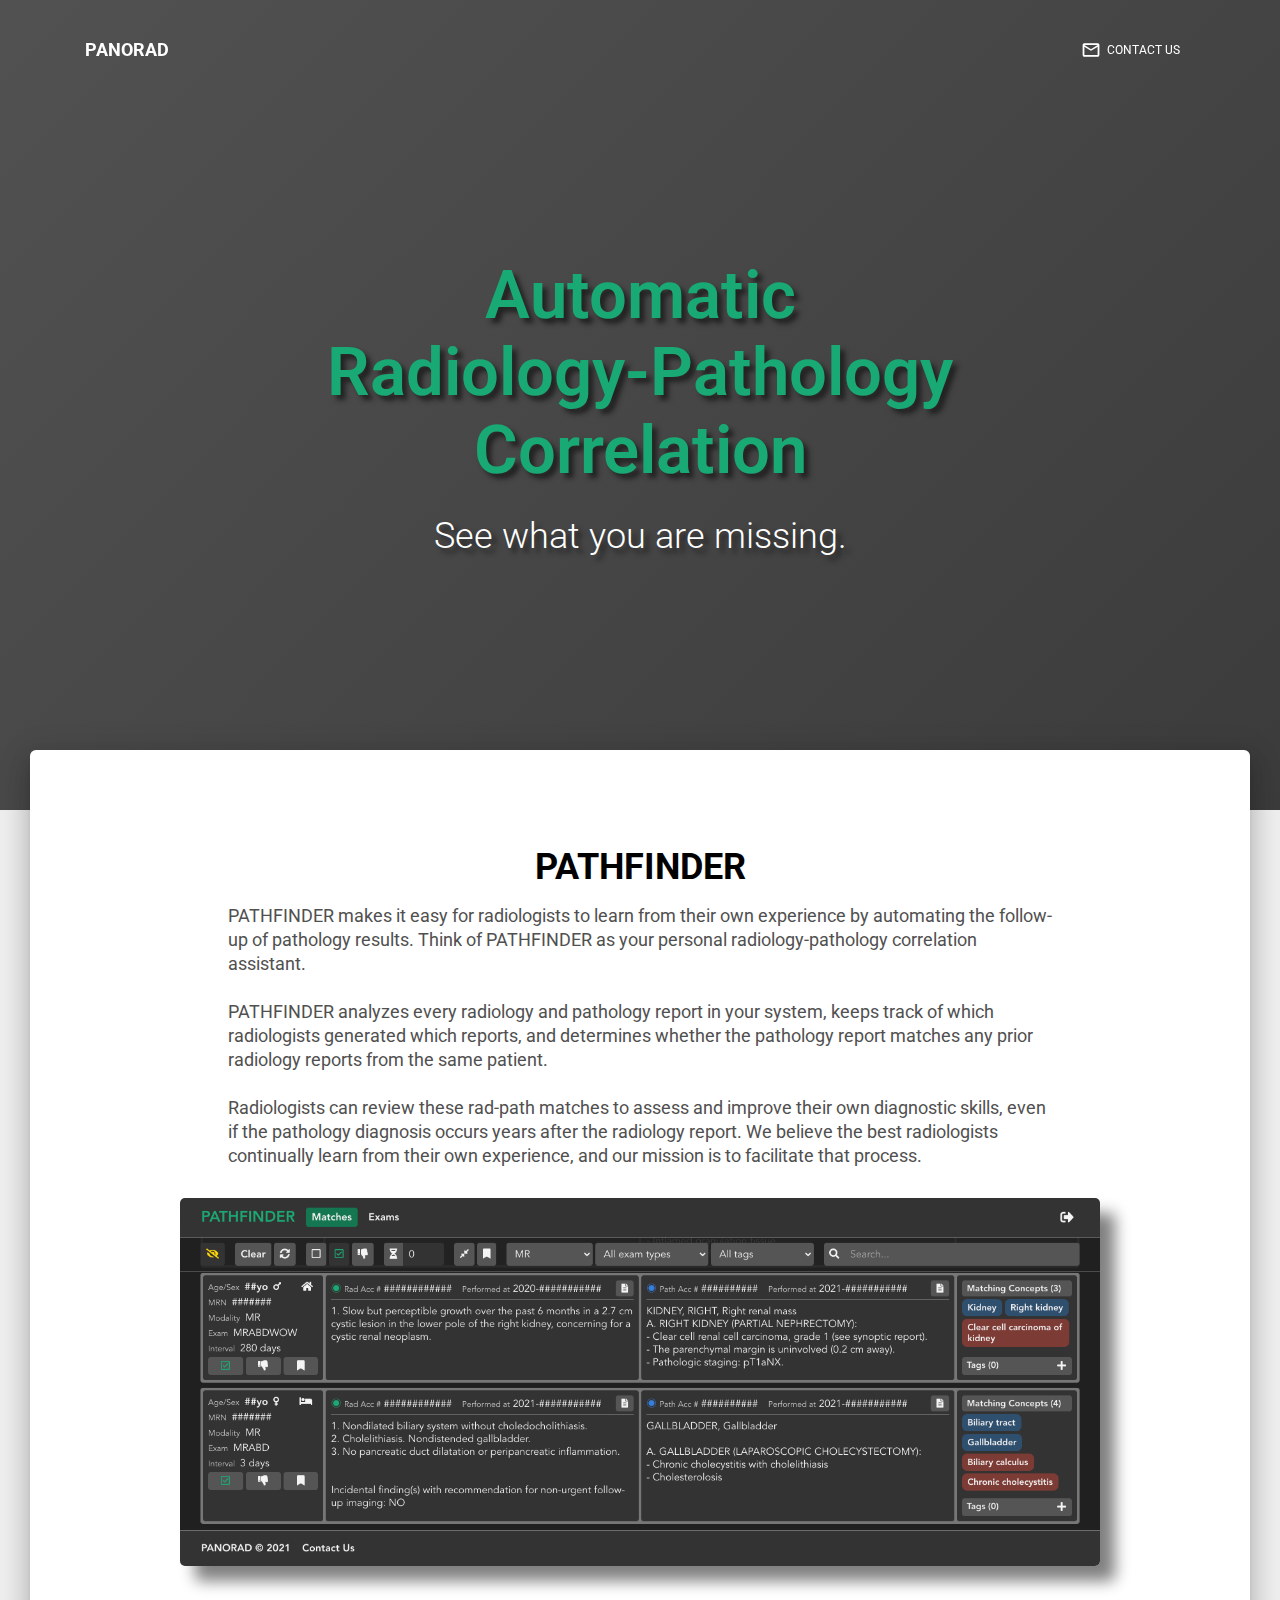
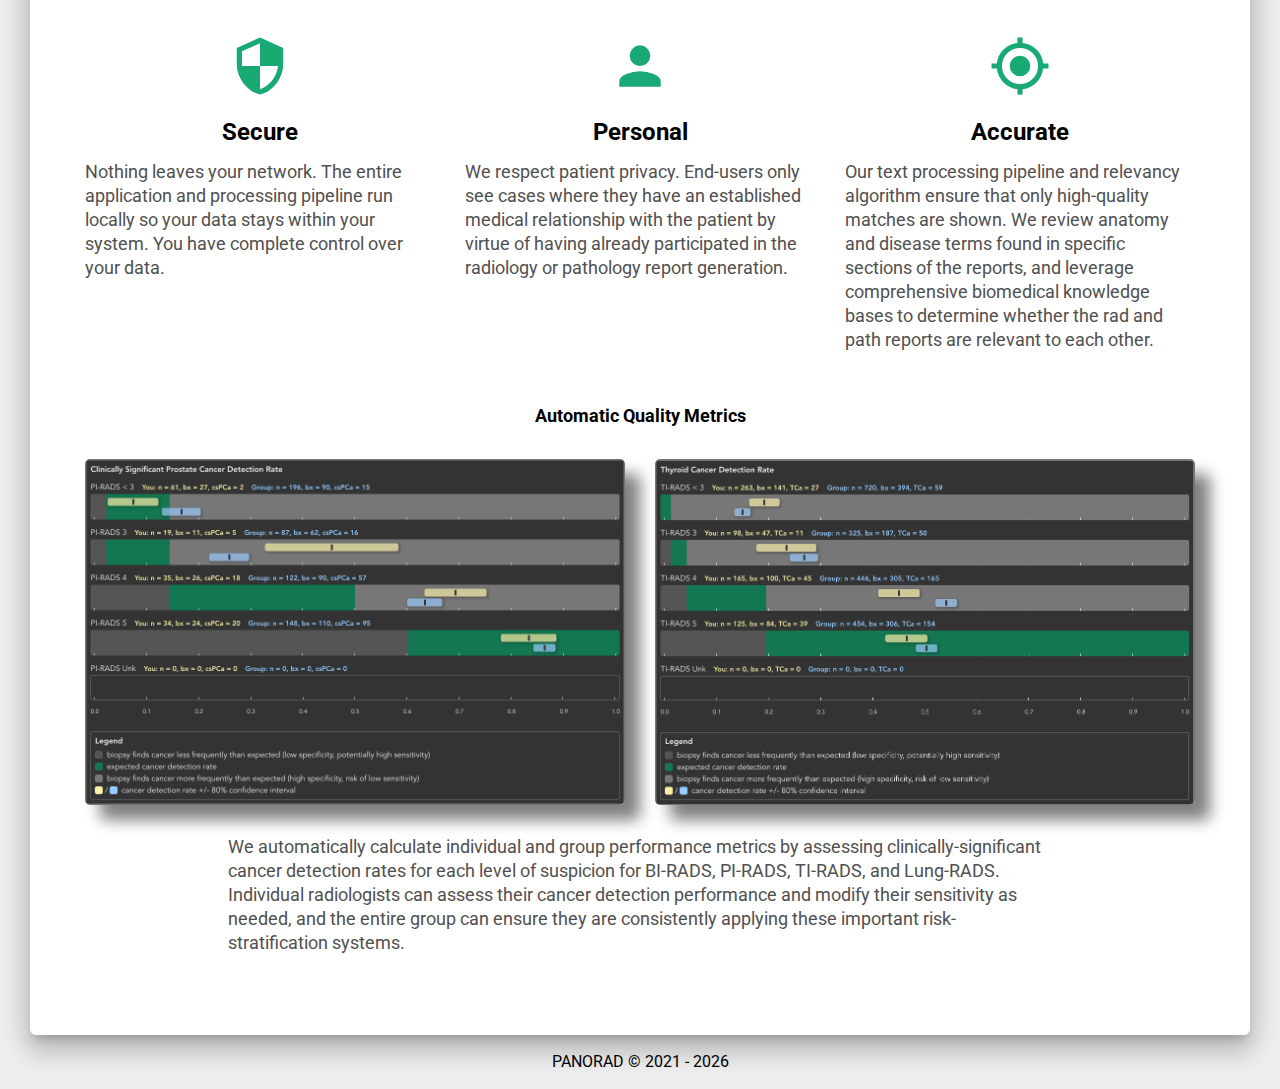
==== index.html @ 18851e4c "Add current year to copyright" ====
<!DOCTYPE html>
<html lang="en">

<head>
  <meta charset="utf-8" />
  <link rel="apple-touch-icon" sizes="76x76" href="./images/apple-touch-icon.png">
  <link rel="icon" type="image/png" href="./images/favicon-32x32.png">
  <meta http-equiv="X-UA-Compatible" content="IE=edge,chrome=1" />
  <title>
    PANORAD
  </title>
  <meta content='width=device-width, initial-scale=1.0, shrink-to-fit=no' name='viewport' />
  <!--     Fonts and icons     -->
  <link rel="stylesheet" type="text/css" href="https://fonts.googleapis.com/css?family=Pragati+Narrow|Roboto:300,400,500,700|Roboto+Slab:400,700|Material+Icons" />
  <link rel="stylesheet" href="https://maxcdn.bootstrapcdn.com/font-awesome/latest/css/font-awesome.min.css">
  <!-- CSS Files -->
  <link href="./assets/css/material-kit.css?v=2.0.7" rel="stylesheet" />
  <!-- CSS Just for demo purpose, don't include it in your project -->
  <link href="./assets/demo/demo.css" rel="stylesheet" />
</head>
<!-- Start of HubSpot Embed Code -->
<script type="text/javascript" id="hs-script-loader" async defer src="//js.hs-scripts.com/21257214.js"></script>
<!-- End of HubSpot Embed Code -->
<body class="index-page sidebar-collapse" style="font-weight: normal;">
  <div class="modal fade img-modal-lg" id="previewImage" tabindex="-1" role="dialog" aria-hidden="true">
    <div class="modal-dialog modal-fullscreen">
      <div class="modal-content">
        <img
          id="modalImg"
          src=""
          data-dismiss="modal"
          style="
            border-radius: 5px;
            height: 90vh;
            width: 90vw;
            position: absolute;
            top: 50%;
            left: 50%;
            transform: translate(-50%, 0%);
            object-fit: scale-down;">
        </img>
      </div>
    </div>
  </div>
  <nav class="navbar navbar-transparent navbar-color-on-scroll navbar-inverse bg-dark fixed-top navbar-expand-lg" color-on-scroll="100" id="sectionsNav">
    <div class="container">
      <div class="navbar-translate">
        <a class="navbar-brand" href="index.html">
          <b>PANORAD</b></a>
        <button class="navbar-toggler" type="button" data-toggle="collapse" aria-expanded="false" aria-label="Toggle navigation">
          <span class="sr-only">Toggle navigation</span>
          <span class="navbar-toggler-icon"></span>
          <span class="navbar-toggler-icon"></span>
          <span class="navbar-toggler-icon"></span>
        </button>
      </div>
      <div class="collapse navbar-collapse">
        <ul class="navbar-nav ml-auto">
          <!-- <li class="nav-item">
            <a href="#" class="nav-link">
              <i class="material-icons">group_work</i> About Us
            </a>
          </li> -->
          <!-- <li class="nav-item">
            <a class="nav-link" href="#">
              <i class="material-icons">person_pin_circle</i> Our Mission
            </a>
          </li> -->
          <!-- <li class="dropdown nav-item">
            <a href="#" class="dropdown-toggle nav-link" data-toggle="dropdown">
              <i class="material-icons">apps</i> Products
            </a>
            <div class="dropdown-menu dropdown-with-icons">
              <a href="./pathfinder.html" class="dropdown-item">
                <i class="material-icons">near_me</i> <span style="font-family: 'Pragati Narrow', sans-serif; font-size: 1.2em; letter-spacing: 1px;"> PATHFINDER</span>
              </a>
            </div>
          </li> -->
          <!--<li class="nav-item">
            <a class="nav-link" rel="tooltip" title="" data-placement="bottom" href="https://twitter.com/panoradio" target="_blank" data-original-title="Follow us on Twitter" rel="nofollow">
              <i class="fa fa-twitter"></i>
            </a>
          </li>-->
          <li class="nav-item">
            <a class="nav-link" href="mailto: info@panorad.io"><i class="material-icons">mail_outline</i> Contact Us</a>
          </li>
        </ul>
      </div>
    </div>
  </nav>
  <!-- clear-filter class removed in div below -->
  <div
    class="page-header header-filter dark-gray-filter"
    data-parallax="true"
    style="background-position: center top; background-image: url('images/heroimg.png');"
    >
    <div class="container">
      <div class="row">
        <div class="col-md-8 ml-auto mr-auto">
          <div class="brand">
            <h1 style="color: #19A974; text-shadow: 5px 5px 5px #222222;">Automatic<br> Radiology-Pathology<br> Correlation</h1>
            <h2 style="text-shadow: 5px 5px 5px #222222; margin-top: 10px;">See what you are missing.</h3>
          </div>
        </div>
      </div>
    </div>
  </div>
  <div class="main main-raised">
    <div class="container">
      <div class="section text-center">
        <div class="row">
          <div class="col-md-9 ml-auto  mr-auto">
            <h2 class=""><b>PATHFINDER</b></h2>
            <p class="description" style="text-align: left; color: rgb(80, 80, 80); font-size: 1.1em;">
              PATHFINDER makes it easy for radiologists to learn from their own experience
              by automating the follow-up of pathology results. Think of PATHFINDER
              as your personal radiology-pathology correlation assistant.
              <br><br>
              PATHFINDER analyzes every radiology and pathology report in your system, keeps
              track of which radiologists generated which reports, and determines whether
              the pathology report matches any prior radiology reports from the same patient.
              <br><br>
              Radiologists can review these rad-path matches to assess and improve their
              own diagnostic skills, even if the pathology diagnosis occurs years after
              the radiology report. We believe the best radiologists continually learn
              from their own experience, and our mission is to facilitate that process.
            </p>
          </div>
        </div>
        <div class="row" style="margin-top: 20px;">
          <div class="col-md-10 ml-auto mr-auto">
            <img
              src="./images/screenshot.png"
              data-toggle="modal" data-target=".img-modal-lg" data-src="./images/screenshot.png"
              style="border-radius: 5px; width: 100%; object-fit: scale-down; box-shadow: 15px 15px 15px gray;">
            </img>
          </div>
        </div>
        <div class="features">
          <div class="row">
            <div class="col-md-4">
              <div class="info">
                <div class="icon icon-info">
                  <i class="material-icons" style="color: #19A974;">security</i>
                </div>
                <h4 class="" style="font-size: 1.5em;"><b>Secure</b></h4>
                <p style="text-align: left; color: rgb(80, 80, 80); font-size: 1.1em;">
                  Nothing leaves your network. The entire application and processing
                  pipeline run locally so your data stays within your system.
                  You have complete control over your data.
                </p>
              </div>
            </div>
            <div class="col-md-4">
              <div class="info">
                <div class="icon icon-info">
                  <i class="material-icons" style="color: #19A974;">person</i>
                </div>
                <h4 class="" style="font-size: 1.5em;"><b>Personal</b></h4>
                <p style="text-align: left; color: rgb(80, 80, 80); font-size: 1.1em;">
                  We respect patient privacy. End-users only see cases where they
                  have an established medical relationship with the patient by
                  virtue of having already participated in the radiology or
                  pathology report generation.
                </p>
              </div>
            </div>
            <div class="col-md-4">
              <div class="info">
                <div class="icon icon-info">
                  <i class="material-icons" style="color: #19A974;">gps_fixed</i>
                </div>
                <h4 class="" style="font-size: 1.5em;"><b>Accurate</b></h4>
                <p style="text-align: left; color: rgb(80, 80, 80); font-size: 1.1em;">
                  Our text processing pipeline and relevancy algorithm ensure that only
                  high-quality matches are shown. We review anatomy and disease terms found in
                  specific sections of the reports, and leverage comprehensive
                  biomedical knowledge bases to determine whether the rad and path reports
                  are relevant to each other.
                </p>
              </div>
            </div>
          </div>
        </div>
        <h4 class=""><b>Automatic Quality Metrics</b></h4>
        <div class="row">
          <div class="col-md-6 ml-auto mr-auto" style="margin-top: 20px;">
            <img
              src="./images/pirads.png"
              data-toggle="modal" data-target=".img-modal-lg" data-src="./images/pirads.png"
              style="border-radius: 5px; width: 100%; object-fit: scale-down; box-shadow: 15px 15px 15px gray;">
            </img>
          </div>
          <div class="col-md-6 ml-auto mr-auto" style="margin-top: 20px;">
            <img
              src="./images/tirads.png"
              data-toggle="modal" data-target=".img-modal-lg" data-src="./images/tirads.png"
              style="border-radius: 5px; width: 100%; object-fit: scale-down; box-shadow: 15px 15px 15px gray;">
            </img>
          </div>
        </div>
        <div class="row" style="margin-top: 30px;">
          <div class="col-md-9 ml-auto mr-auto">
              <p style="text-align: left; color: rgb(80, 80, 80); font-size: 1.1em;">
                We automatically calculate individual and group performance
                metrics by assessing clinically-significant cancer detection
                rates for each level of suspicion for BI-RADS, PI-RADS, TI-RADS,
                and Lung-RADS. Individual radiologists can assess their cancer
                detection performance and modify their sensitivity as needed,
                and the entire group can ensure they are consistently applying
                these important risk-stratification systems.
              </p>
          </div>
        </div>
      </div>
    </div>
  </div>
  <!--  End Modal -->
  <footer class="footer" data-background-color="black">
    <div class="container">
      PANORAD © 2021 - <span id="currentYear"></span>
    </div>
  </footer>

<!-- Calendly badge widget begin -->
<link href="https://assets.calendly.com/assets/external/widget.css" rel="stylesheet">
<script src="https://assets.calendly.com/assets/external/widget.js" type="text/javascript" async></script>
<script type="text/javascript">window.onload = function() { Calendly.initBadgeWidget({ url: 'https://calendly.com/thomas-loehfelm/pathfinder_info', text: 'Schedule a demo', color: '#19a974', textColor: '#ffffff', branding: true }); }</script>
<!-- Calendly badge widget end -->
<script>
  var currentYear = new Date().getFullYear();
  document.getElementById("currentYear").textContent = currentYear;
</script>
</body>

</html>
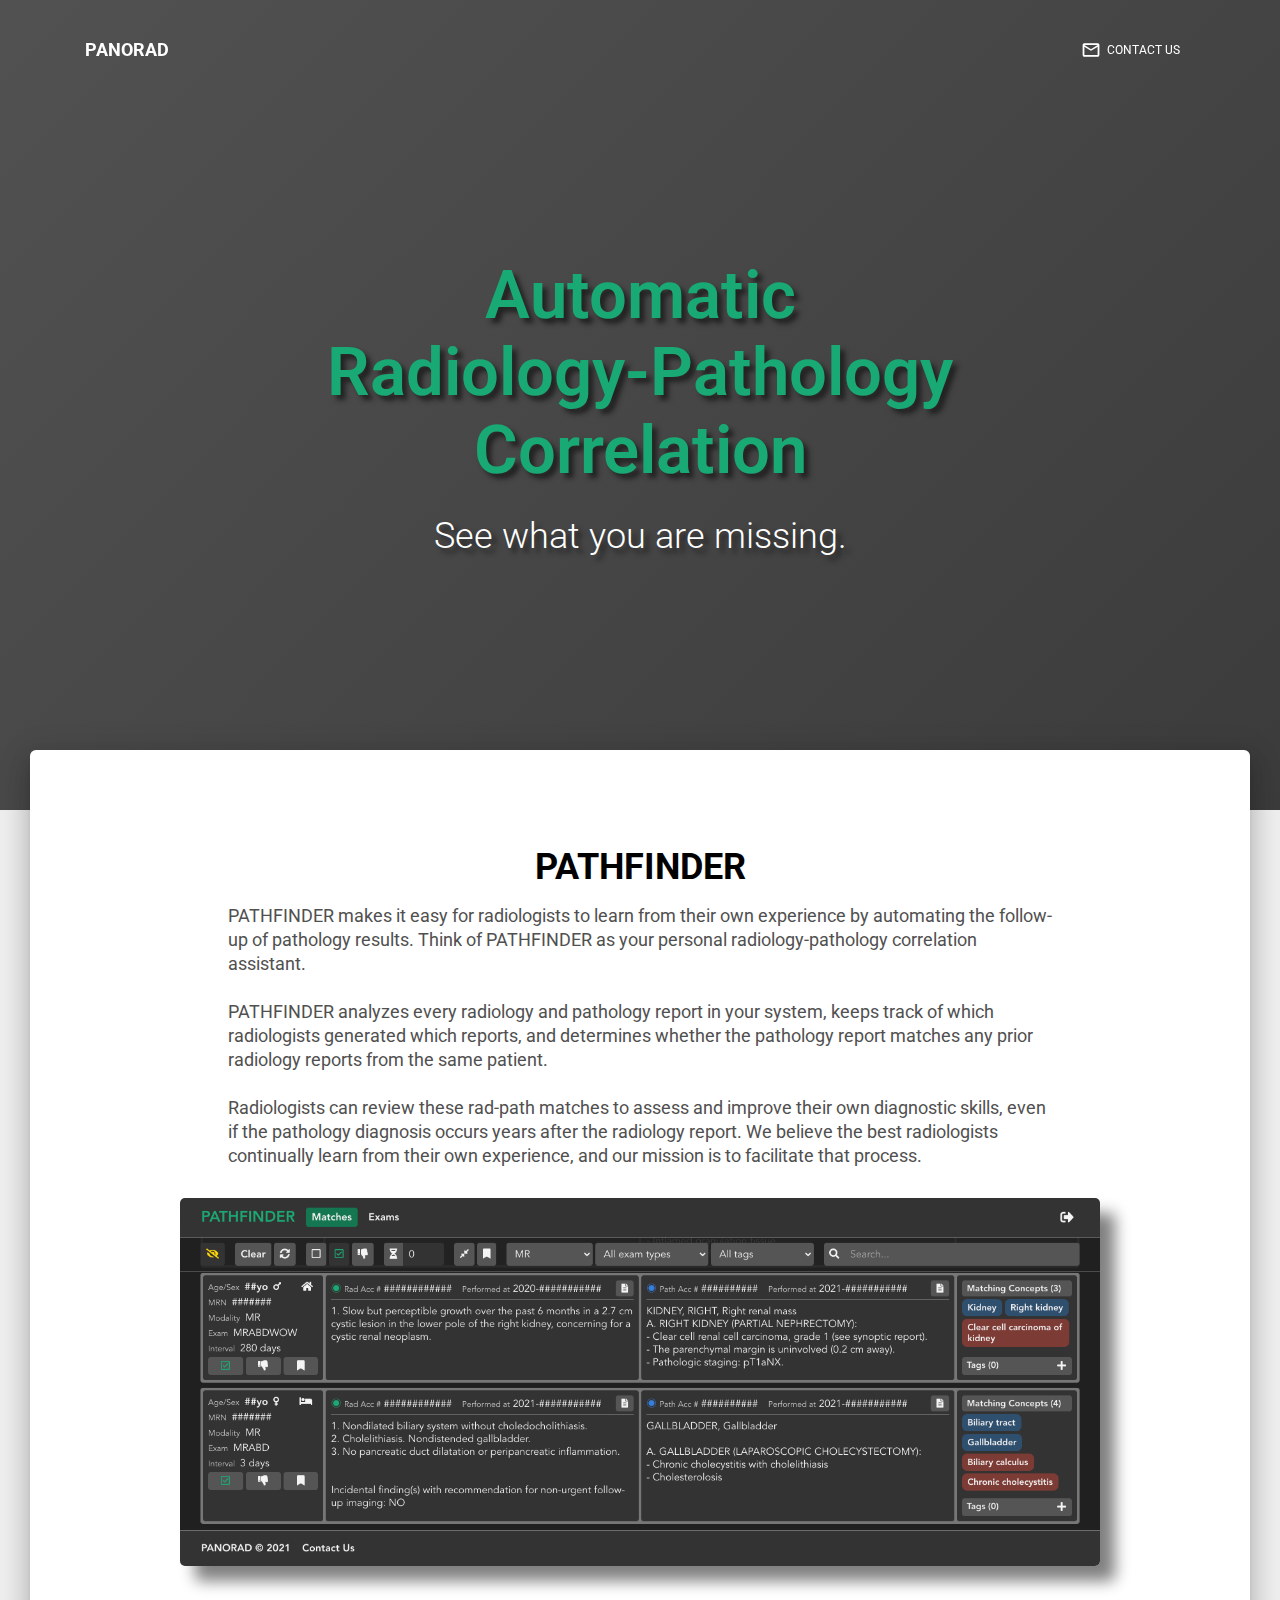
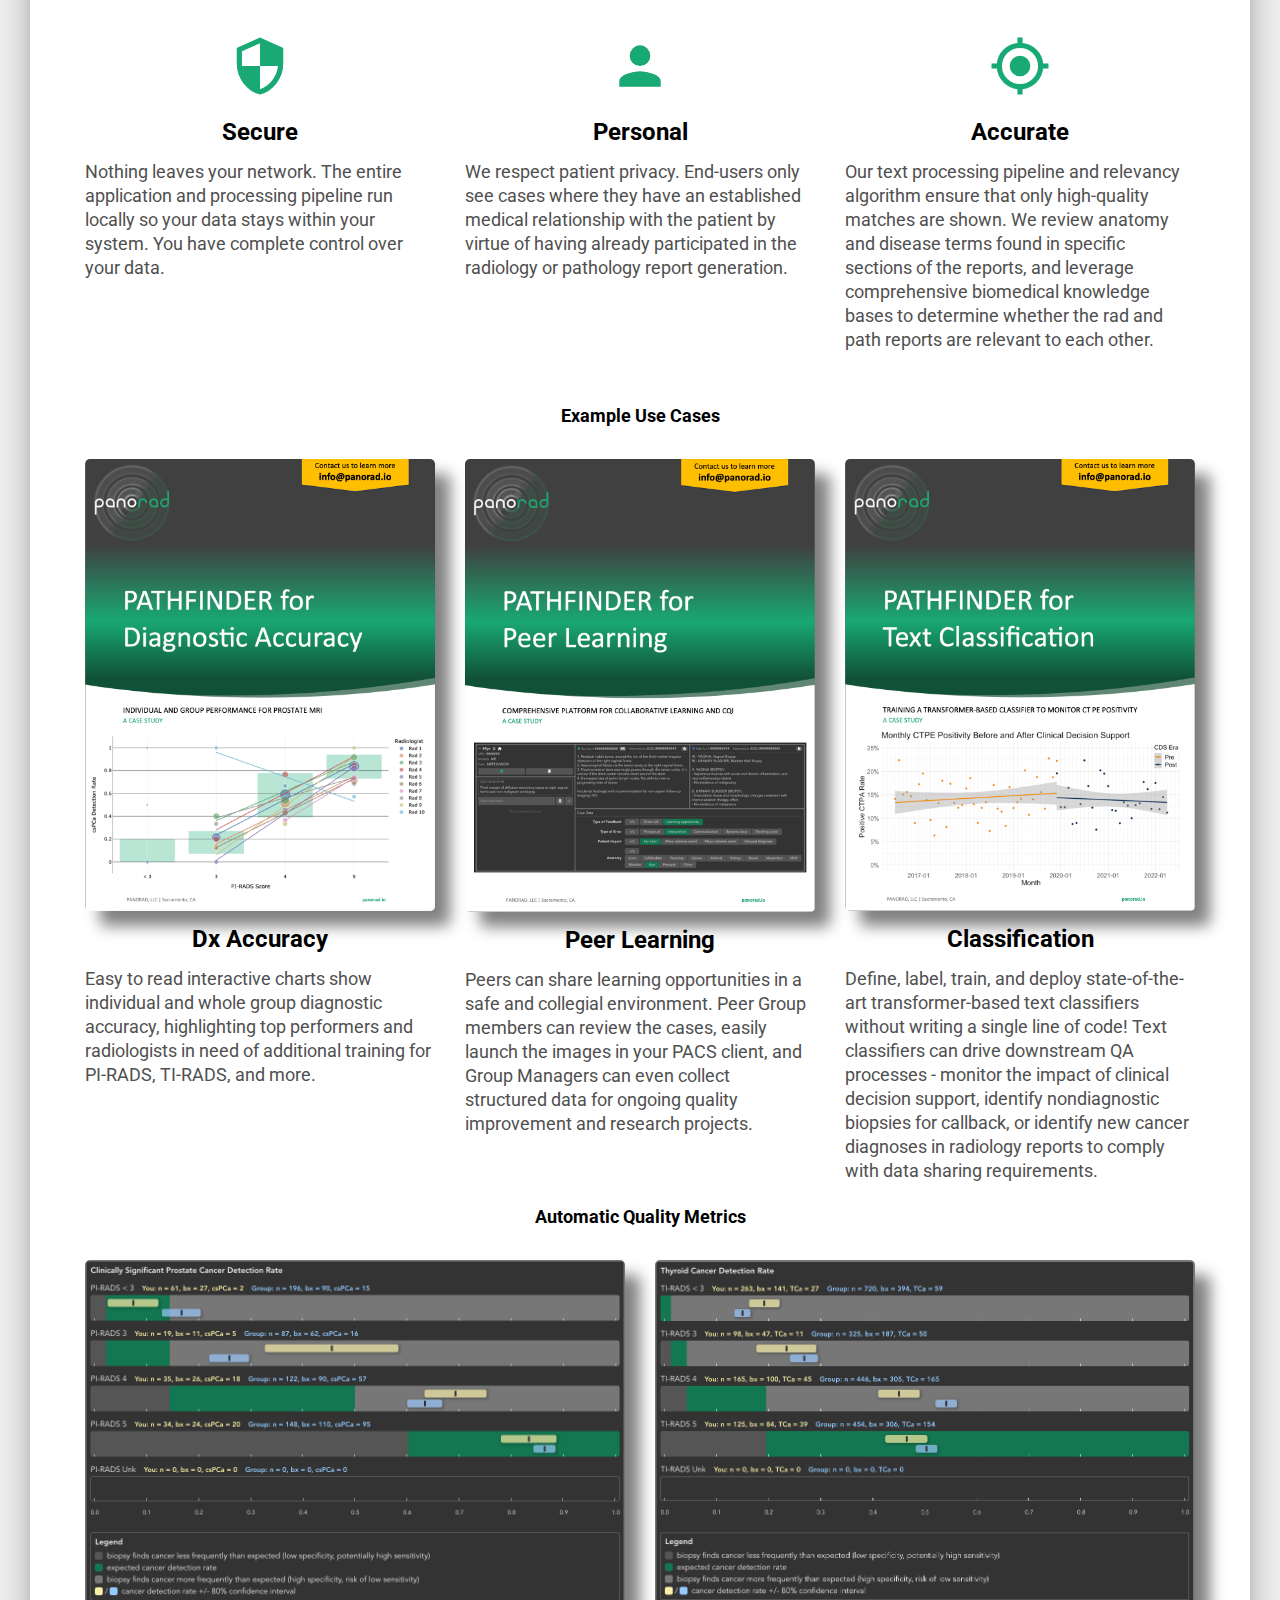
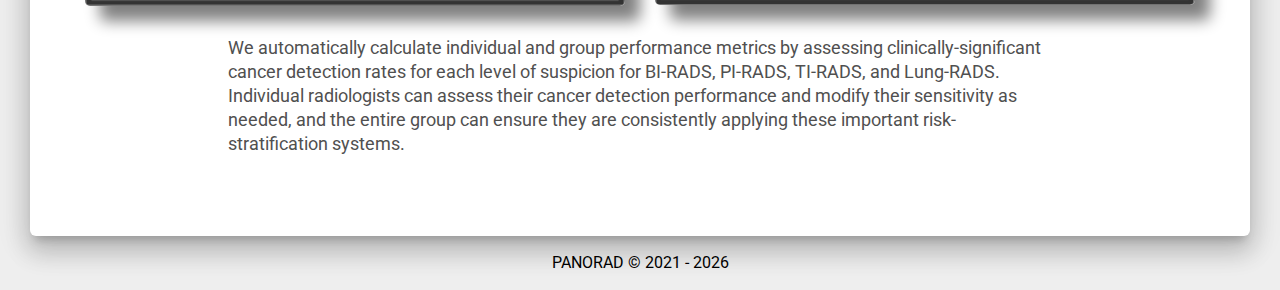
==== commit 7f9c180e: "Updates for PDFs" ====
--- a/index.html
+++ b/index.html
@@ -182,6 +182,43 @@
             </div>
           </div>
         </div>
+        <h4 class=""><b>Example Use Cases</b></h4>
+        <div class="row">
+          <div class="col-md-4 ml-auto mr-auto" style="margin-top: 20px;">
+            <img
+              src="./images/dx_accuracy.png"
+              data-toggle="modal" data-target=".img_modal-lg" data-src="./pdfs/PATHFINDER for Diagnostic Accuracy.pdf"
+              style="border-radius: 5px; width: 100%; object-fit:scale-down; box-shadow: 15px 15px 15px gray;">
+            </img>
+            <h4 class="" style="font-size: 1.5em;"><b>Dx Accuracy</b></h4>
+            <p style="text-align: left; color: rgb(80, 80, 80); font-size: 1.1em;">
+              Easy to read interactive charts show individual and whole group diagnostic accuracy, highlighting top performers and radiologists in need of additional training for PI-RADS, TI-RADS, and more.
+            </p>
+          </div>
+          <div class="col-md-4 ml-auto mr-auto" style="margin-top: 20px;">
+            <img src="./images/peer_learning.png" data-toggle="modal" data-target=".img_modal-lg" data-src="./pdfs/PATHFINDER for Peer Learning.pdf"
+              style="border-radius: 5px; width: 100%; object-fit:scale-down; box-shadow: 15px 15px 15px gray;">
+            </img>
+            <h4 class="" style="font-size: 1.5em;"><b>Peer Learning</b></h4>
+            <p style="text-align: left; color: rgb(80, 80, 80); font-size: 1.1em;">
+              Peers can share learning opportunities in a safe and collegial environment. Peer Group members can review the cases, easily launch the images in your PACS client, and Group Managers can even collect structured data for ongoing quality improvement and research projects.
+            </p>
+          </div>
+          <div class="col-md-4 ml-auto mr-auto" style="margin-top: 20px;">
+            <img src="./images/text_classification.png" data-toggle="modal" data-target=".img_modal-lg" data-src="./pdfs/PATHFINDER for Text Classification.pdf"
+              style="border-radius: 5px; width: 100%; object-fit:scale-down; box-shadow: 15px 15px 15px gray;">
+            </img>
+            <h4 class="" style="font-size: 1.5em;"><b>Classification</b></h4>
+            <p style="text-align: left; color: rgb(80, 80, 80); font-size: 1.1em;">
+              Define, label, train, and deploy state-of-the-art transformer-based
+              text classifiers without writing a single line of code! Text
+              classifiers can drive downstream QA processes - monitor the impact
+              of clinical decision support, identify nondiagnostic biopsies for
+              callback, or identify new cancer diagnoses in radiology reports to
+              comply with data sharing requirements.
+            </p>
+          </div>
+        </div>
         <h4 class=""><b>Automatic Quality Metrics</b></h4>
         <div class="row">
           <div class="col-md-6 ml-auto mr-auto" style="margin-top: 20px;">
@@ -223,9 +260,10 @@
   </footer>
 
 <!-- Calendly badge widget begin -->
-<link href="https://assets.calendly.com/assets/external/widget.css" rel="stylesheet">
+<!--<link href="https://assets.calendly.com/assets/external/widget.css" rel="stylesheet">
 <script src="https://assets.calendly.com/assets/external/widget.js" type="text/javascript" async></script>
 <script type="text/javascript">window.onload = function() { Calendly.initBadgeWidget({ url: 'https://calendly.com/thomas-loehfelm/pathfinder_info', text: 'Schedule a demo', color: '#19a974', textColor: '#ffffff', branding: true }); }</script>
+-->
 <!-- Calendly badge widget end -->
 <script>
   var currentYear = new Date().getFullYear();
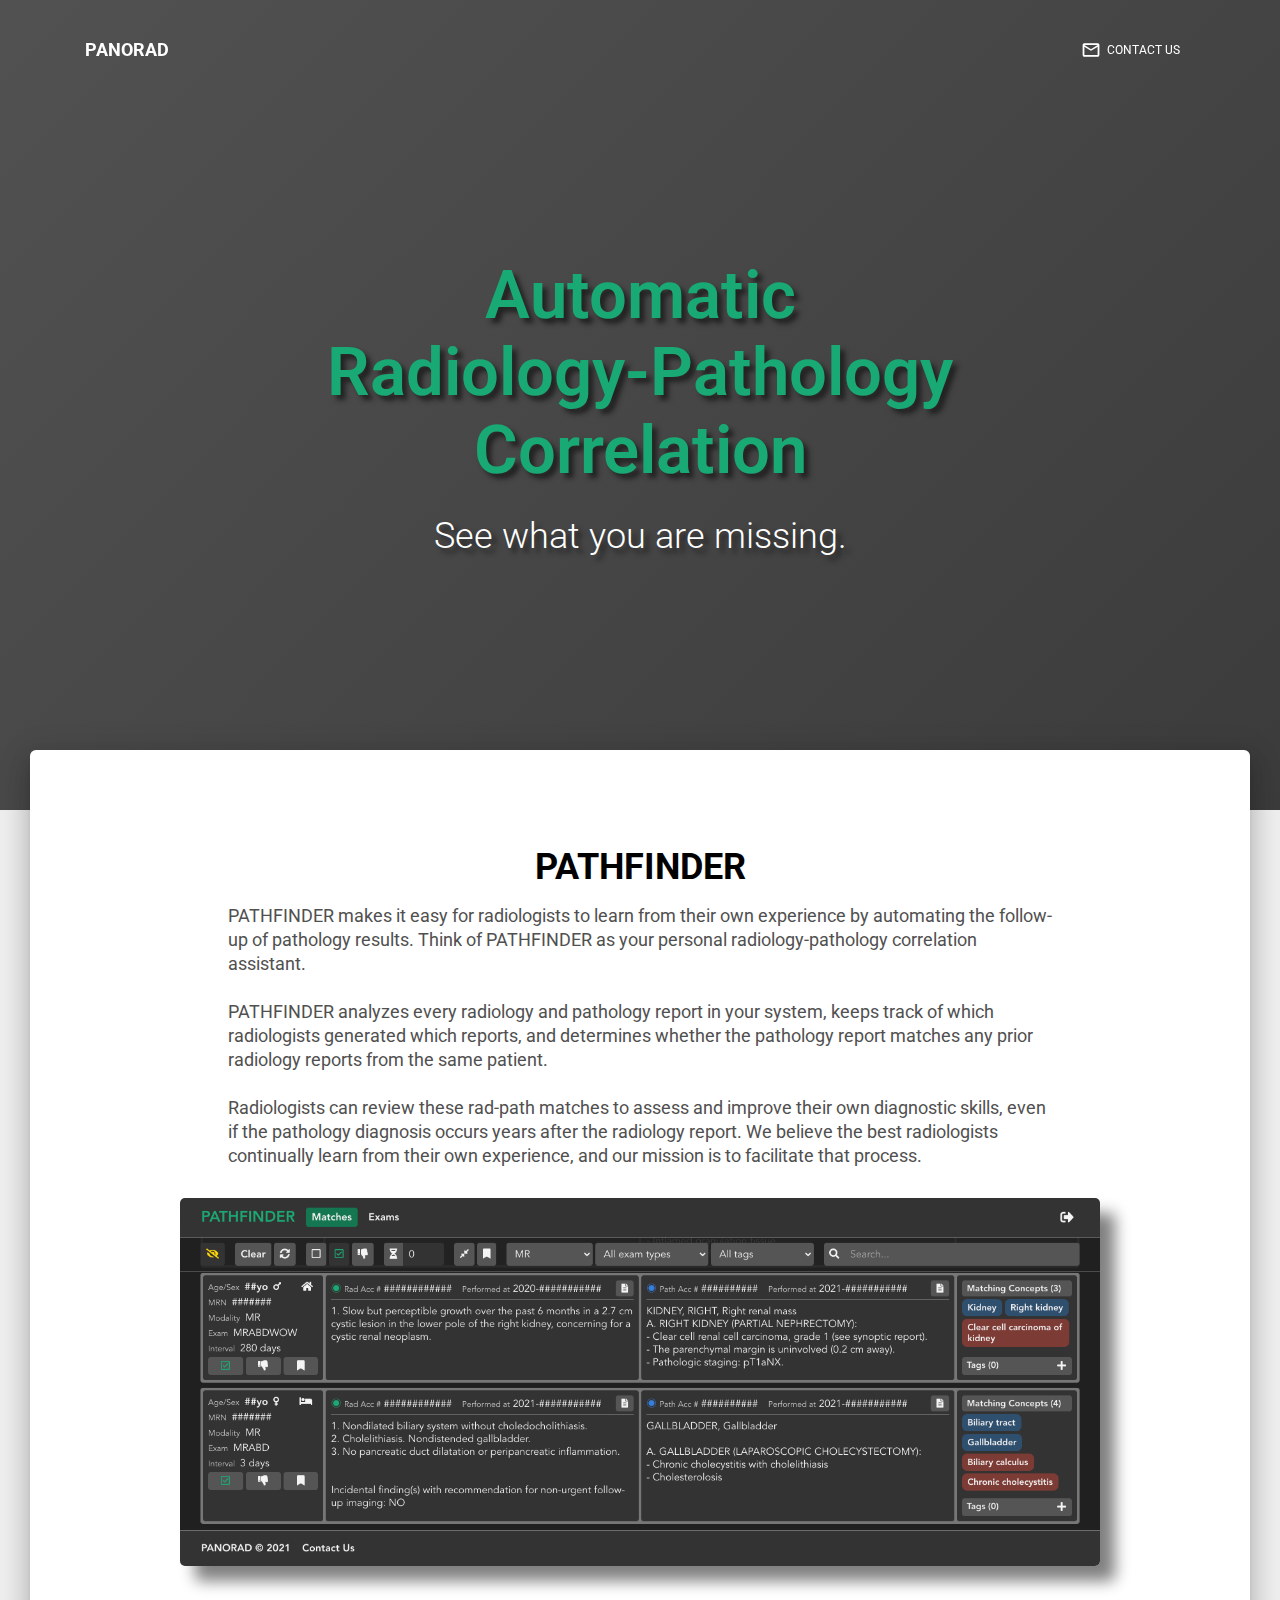
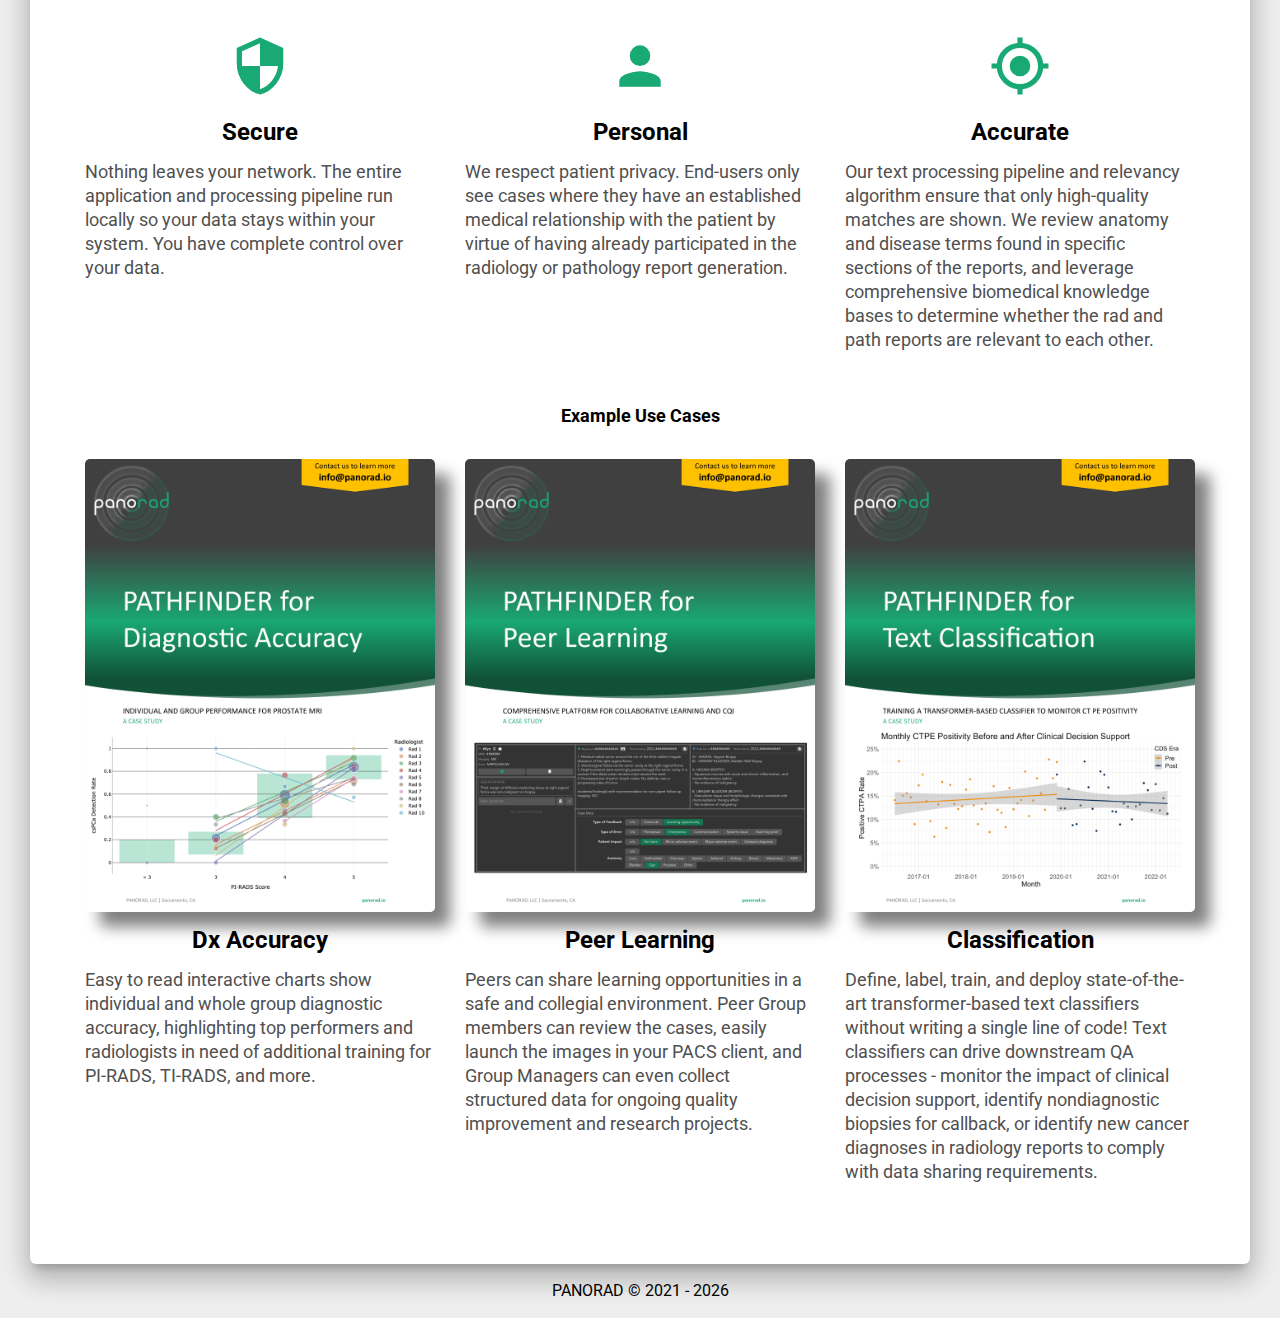
==== commit f2915466: "Open PDFs in new tab" ====
--- a/index.html
+++ b/index.html
@@ -16,10 +16,10 @@
   <!-- CSS Files -->
   <link href="./assets/css/material-kit.css?v=2.0.7" rel="stylesheet" />
   <!-- CSS Just for demo purpose, don't include it in your project -->
-  <link href="./assets/demo/demo.css" rel="stylesheet" />
+  <!-- <link href="./assets/demo/demo.css" rel="stylesheet" /> -->
 </head>
 <!-- Start of HubSpot Embed Code -->
-<script type="text/javascript" id="hs-script-loader" async defer src="//js.hs-scripts.com/21257214.js"></script>
+<!-- <script type="text/javascript" id="hs-script-loader" async defer src="//js.hs-scripts.com/21257214.js"></script> -->
 <!-- End of HubSpot Embed Code -->
 <body class="index-page sidebar-collapse" style="font-weight: normal;">
   <div class="modal fade img-modal-lg" id="previewImage" tabindex="-1" role="dialog" aria-hidden="true">
@@ -185,29 +185,34 @@
         <h4 class=""><b>Example Use Cases</b></h4>
         <div class="row">
           <div class="col-md-4 ml-auto mr-auto" style="margin-top: 20px;">
-            <img
-              src="./images/dx_accuracy.png"
-              data-toggle="modal" data-target=".img_modal-lg" data-src="./pdfs/PATHFINDER for Diagnostic Accuracy.pdf"
-              style="border-radius: 5px; width: 100%; object-fit:scale-down; box-shadow: 15px 15px 15px gray;">
-            </img>
+            <a href="./pdfs/PATHFINDER for Diagnostic Accuracy.pdf" target="_blank">
+              <img
+                src="./images/dx_accuracy.png"
+                style="border-radius: 5px; width: 100%; object-fit:scale-down; box-shadow: 15px 15px 15px gray;">
+              </img>
+            </a>
             <h4 class="" style="font-size: 1.5em;"><b>Dx Accuracy</b></h4>
             <p style="text-align: left; color: rgb(80, 80, 80); font-size: 1.1em;">
               Easy to read interactive charts show individual and whole group diagnostic accuracy, highlighting top performers and radiologists in need of additional training for PI-RADS, TI-RADS, and more.
             </p>
           </div>
           <div class="col-md-4 ml-auto mr-auto" style="margin-top: 20px;">
-            <img src="./images/peer_learning.png" data-toggle="modal" data-target=".img_modal-lg" data-src="./pdfs/PATHFINDER for Peer Learning.pdf"
-              style="border-radius: 5px; width: 100%; object-fit:scale-down; box-shadow: 15px 15px 15px gray;">
-            </img>
+            <a href="./pdfs/PATHFINDER for Peer Learning.pdf">
+              <img src="./images/peer_learning.png"
+                style="border-radius: 5px; width: 100%; object-fit:scale-down; box-shadow: 15px 15px 15px gray;">
+              </img>
+            </a>
             <h4 class="" style="font-size: 1.5em;"><b>Peer Learning</b></h4>
             <p style="text-align: left; color: rgb(80, 80, 80); font-size: 1.1em;">
               Peers can share learning opportunities in a safe and collegial environment. Peer Group members can review the cases, easily launch the images in your PACS client, and Group Managers can even collect structured data for ongoing quality improvement and research projects.
             </p>
           </div>
           <div class="col-md-4 ml-auto mr-auto" style="margin-top: 20px;">
-            <img src="./images/text_classification.png" data-toggle="modal" data-target=".img_modal-lg" data-src="./pdfs/PATHFINDER for Text Classification.pdf"
-              style="border-radius: 5px; width: 100%; object-fit:scale-down; box-shadow: 15px 15px 15px gray;">
-            </img>
+            <a href="./pdfs/PATHFINDER for Text Classifiers.pdf">
+              <img src="./images/text_classification.png"
+                style="border-radius: 5px; width: 100%; object-fit:scale-down; box-shadow: 15px 15px 15px gray;">
+              </img>
+            </a>
             <h4 class="" style="font-size: 1.5em;"><b>Classification</b></h4>
             <p style="text-align: left; color: rgb(80, 80, 80); font-size: 1.1em;">
               Define, label, train, and deploy state-of-the-art transformer-based
@@ -217,36 +222,6 @@
               callback, or identify new cancer diagnoses in radiology reports to
               comply with data sharing requirements.
             </p>
-          </div>
-        </div>
-        <h4 class=""><b>Automatic Quality Metrics</b></h4>
-        <div class="row">
-          <div class="col-md-6 ml-auto mr-auto" style="margin-top: 20px;">
-            <img
-              src="./images/pirads.png"
-              data-toggle="modal" data-target=".img-modal-lg" data-src="./images/pirads.png"
-              style="border-radius: 5px; width: 100%; object-fit: scale-down; box-shadow: 15px 15px 15px gray;">
-            </img>
-          </div>
-          <div class="col-md-6 ml-auto mr-auto" style="margin-top: 20px;">
-            <img
-              src="./images/tirads.png"
-              data-toggle="modal" data-target=".img-modal-lg" data-src="./images/tirads.png"
-              style="border-radius: 5px; width: 100%; object-fit: scale-down; box-shadow: 15px 15px 15px gray;">
-            </img>
-          </div>
-        </div>
-        <div class="row" style="margin-top: 30px;">
-          <div class="col-md-9 ml-auto mr-auto">
-              <p style="text-align: left; color: rgb(80, 80, 80); font-size: 1.1em;">
-                We automatically calculate individual and group performance
-                metrics by assessing clinically-significant cancer detection
-                rates for each level of suspicion for BI-RADS, PI-RADS, TI-RADS,
-                and Lung-RADS. Individual radiologists can assess their cancer
-                detection performance and modify their sensitivity as needed,
-                and the entire group can ensure they are consistently applying
-                these important risk-stratification systems.
-              </p>
           </div>
         </div>
       </div>
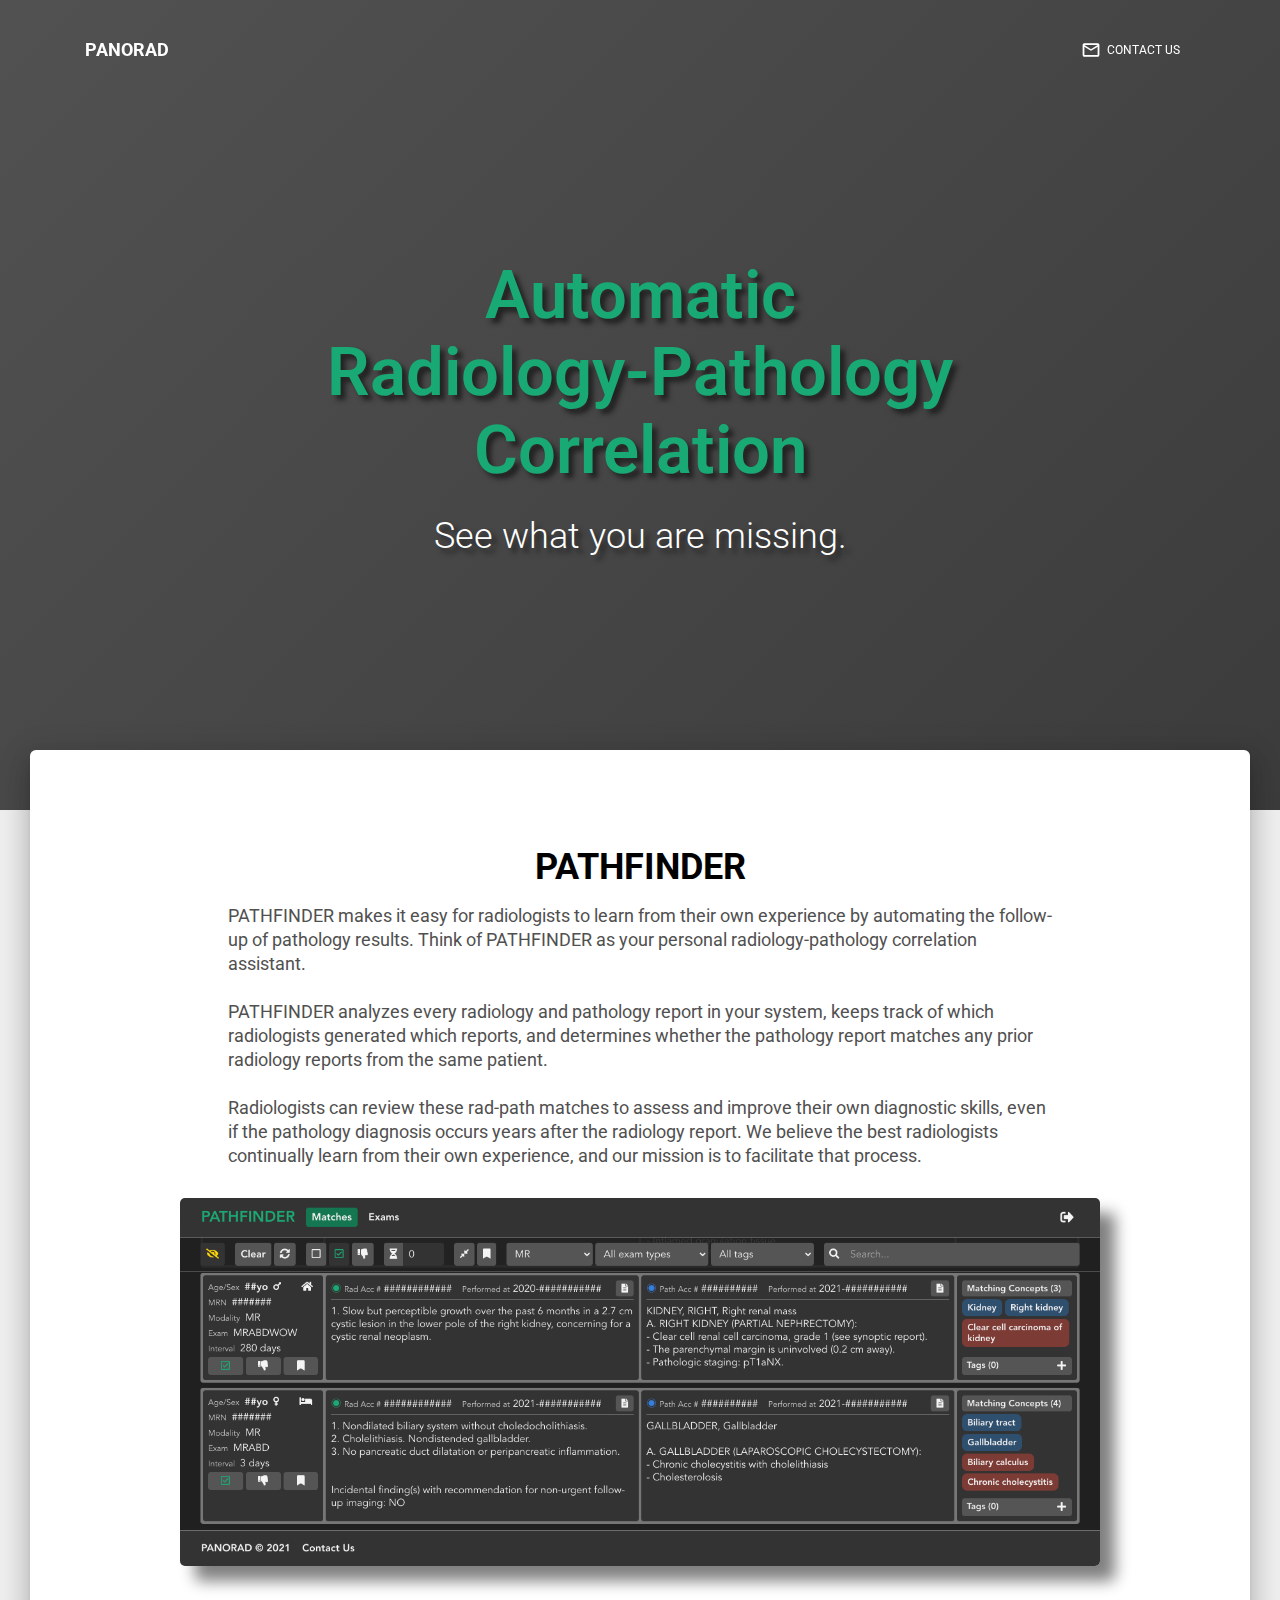
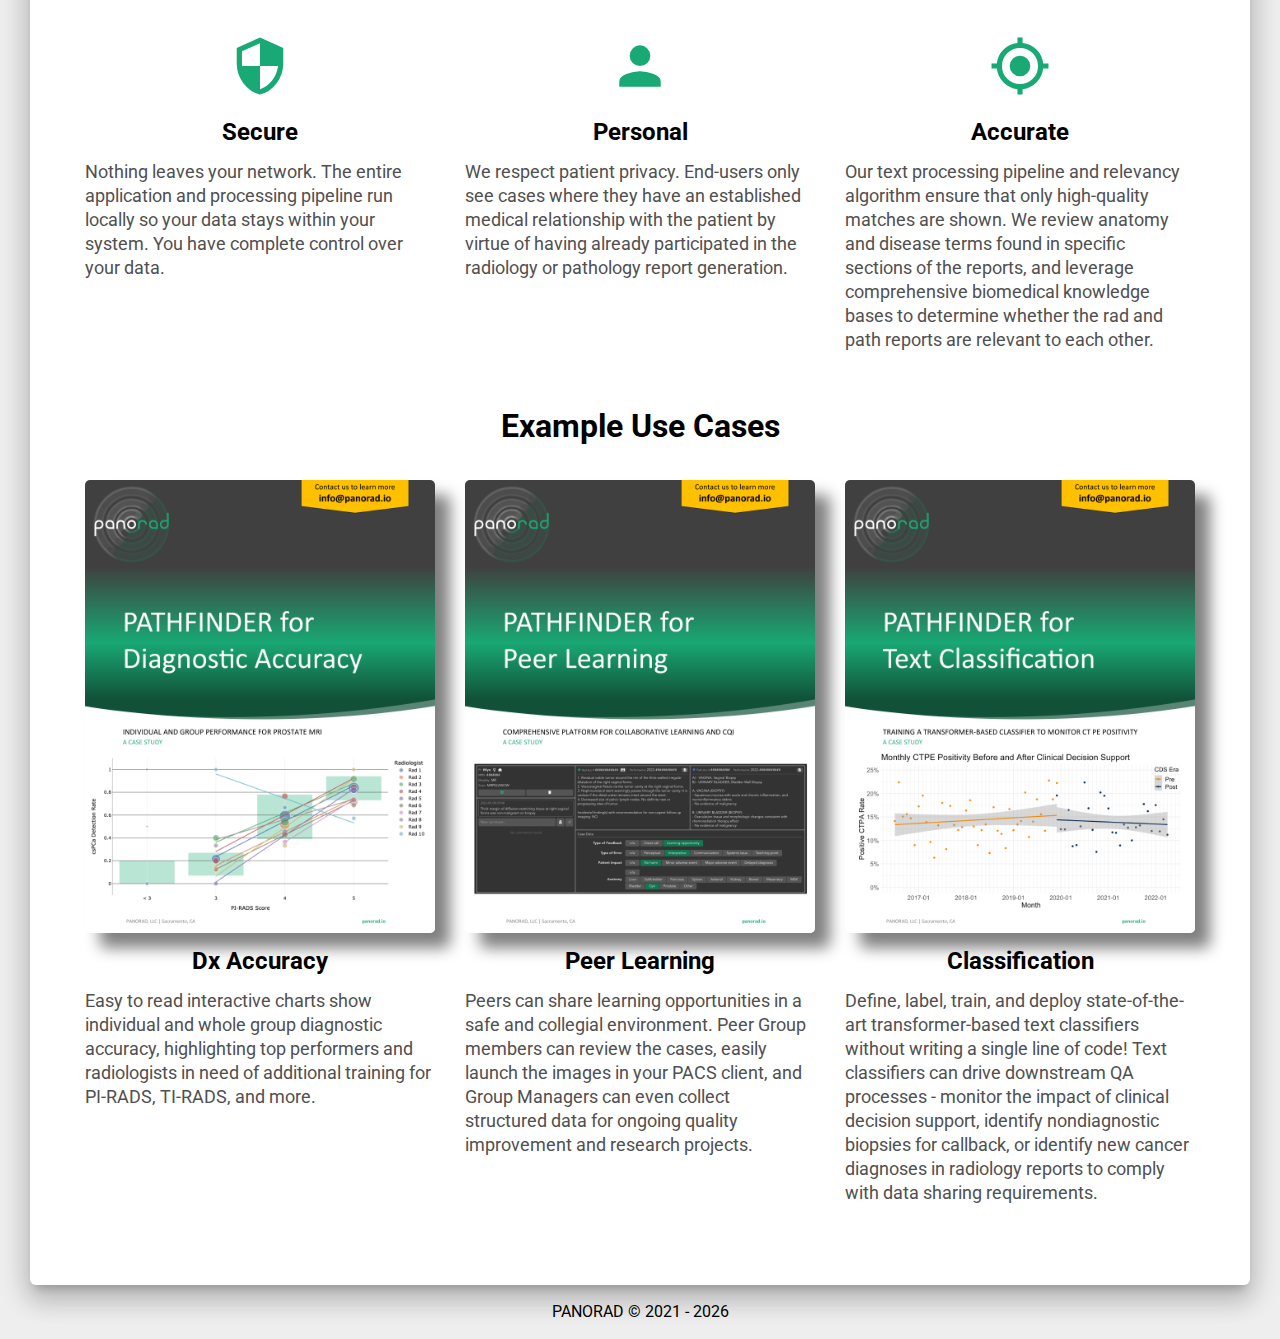
==== commit 11fc2c17: "Increase header font size" ====
--- a/index.html
+++ b/index.html
@@ -182,7 +182,7 @@
             </div>
           </div>
         </div>
-        <h4 class=""><b>Example Use Cases</b></h4>
+        <h4 class="" style="font-size: 2em;"><b>Example Use Cases</b></h4>
         <div class="row">
           <div class="col-md-4 ml-auto mr-auto" style="margin-top: 20px;">
             <a href="./pdfs/PATHFINDER for Diagnostic Accuracy.pdf" target="_blank">
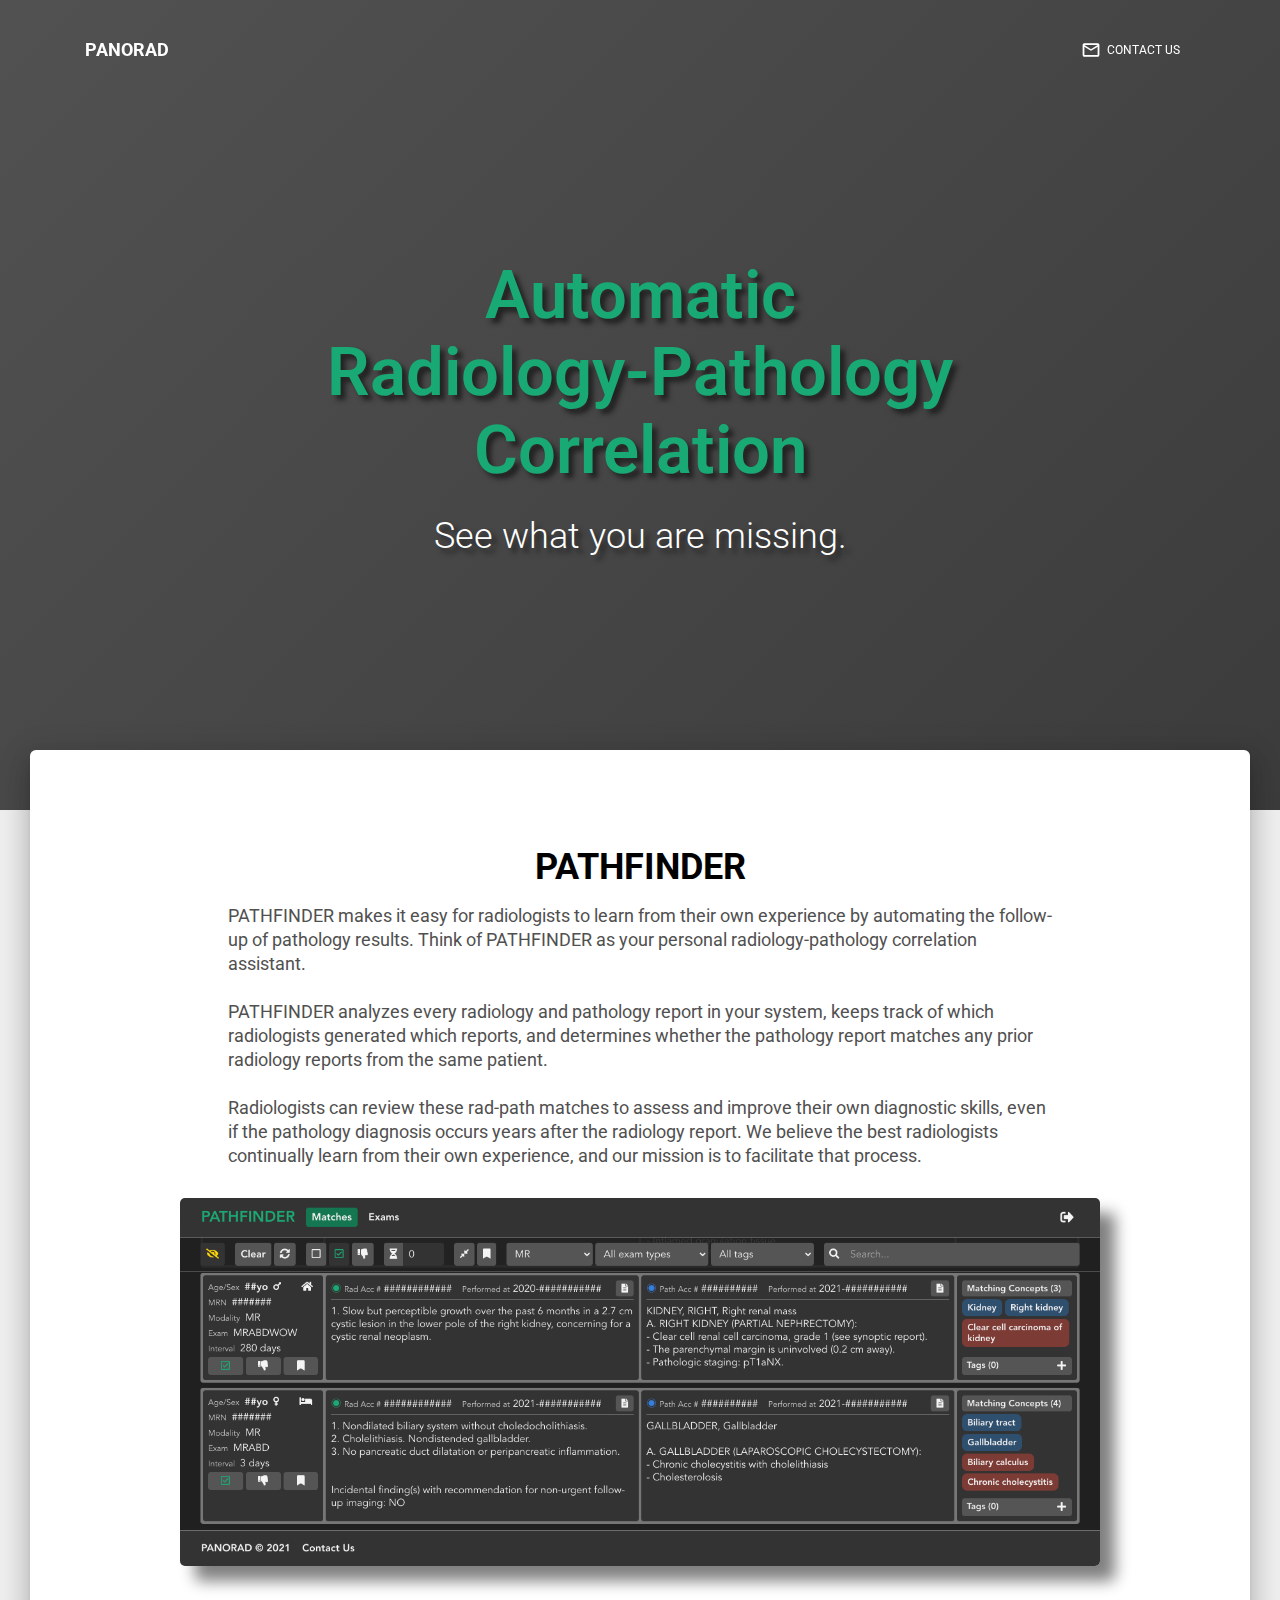
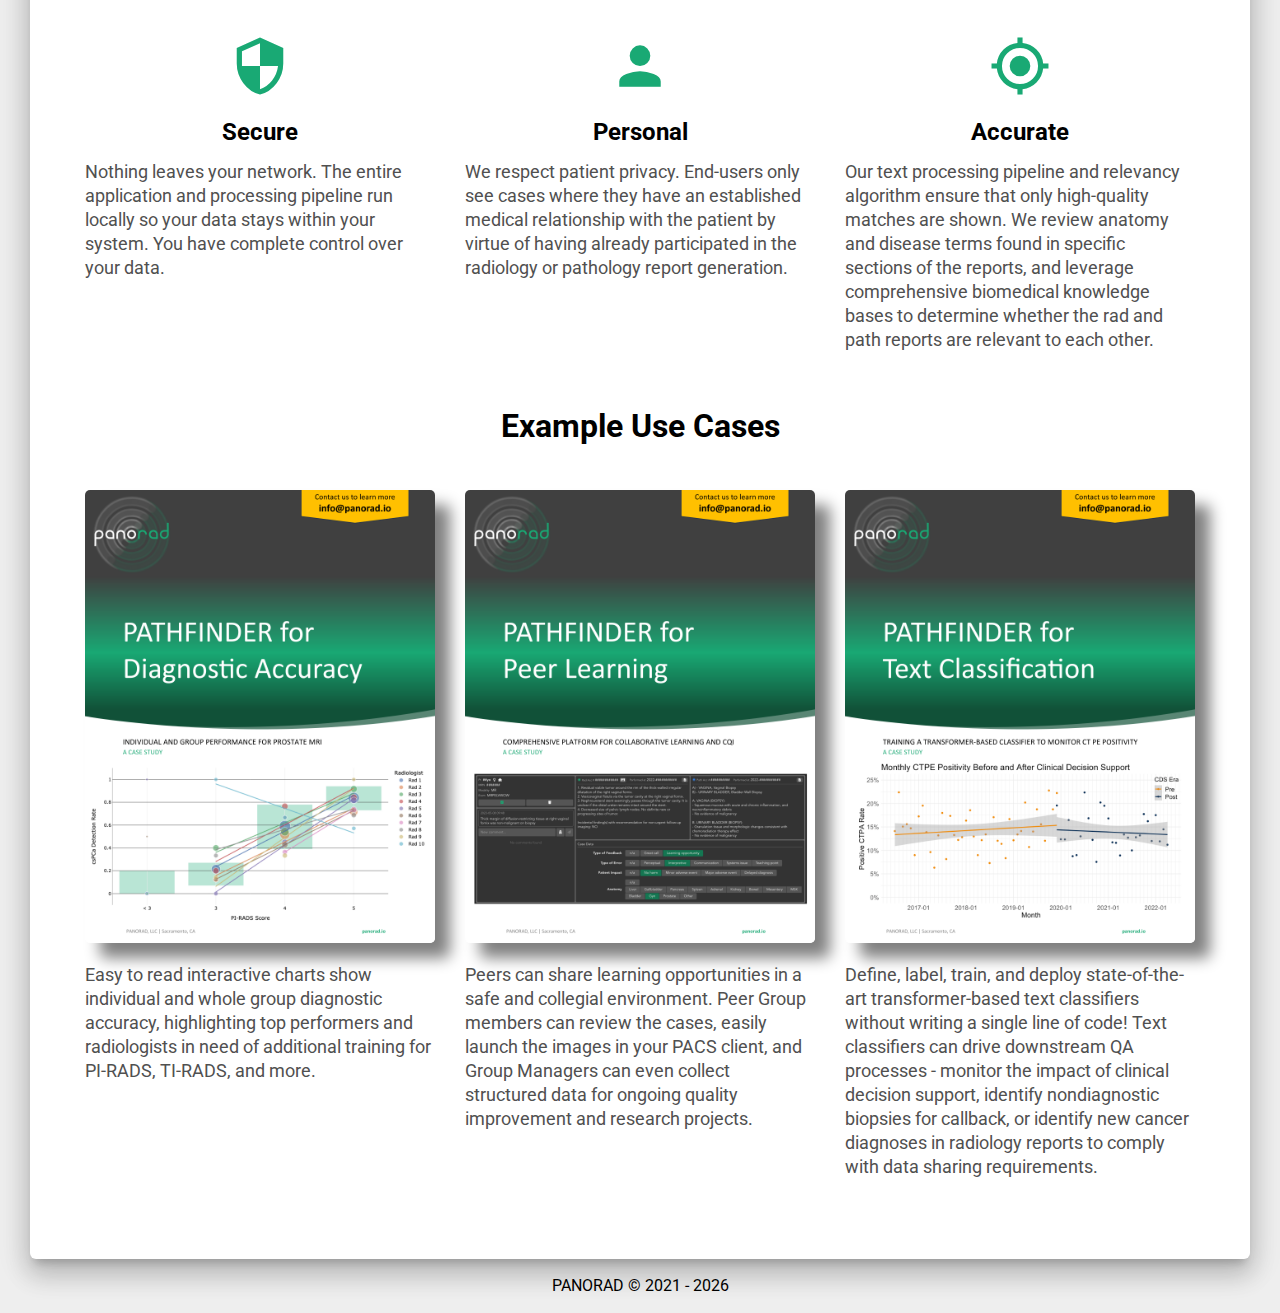
==== commit 0cc201cc: "Minor spacing" ====
--- a/index.html
+++ b/index.html
@@ -184,37 +184,37 @@
         </div>
         <h4 class="" style="font-size: 2em;"><b>Example Use Cases</b></h4>
         <div class="row">
-          <div class="col-md-4 ml-auto mr-auto" style="margin-top: 20px;">
+          <div class="col-md-4 ml-auto mr-auto" style="margin-top: 30px;">
             <a href="./pdfs/PATHFINDER for Diagnostic Accuracy.pdf" target="_blank">
               <img
                 src="./images/dx_accuracy.png"
                 style="border-radius: 5px; width: 100%; object-fit:scale-down; box-shadow: 15px 15px 15px gray;">
               </img>
             </a>
-            <h4 class="" style="font-size: 1.5em;"><b>Dx Accuracy</b></h4>
-            <p style="text-align: left; color: rgb(80, 80, 80); font-size: 1.1em;">
+            <!-- <h4 class="" style="font-size: 1.5em;"><b>Dx Accuracy</b></h4> -->
+            <p style="text-align: left; color: rgb(80, 80, 80); font-size: 1.1em; margin-top: 20px;">
               Easy to read interactive charts show individual and whole group diagnostic accuracy, highlighting top performers and radiologists in need of additional training for PI-RADS, TI-RADS, and more.
             </p>
           </div>
-          <div class="col-md-4 ml-auto mr-auto" style="margin-top: 20px;">
+          <div class="col-md-4 ml-auto mr-auto" style="margin-top: 30px;">
             <a href="./pdfs/PATHFINDER for Peer Learning.pdf">
               <img src="./images/peer_learning.png"
                 style="border-radius: 5px; width: 100%; object-fit:scale-down; box-shadow: 15px 15px 15px gray;">
               </img>
             </a>
-            <h4 class="" style="font-size: 1.5em;"><b>Peer Learning</b></h4>
-            <p style="text-align: left; color: rgb(80, 80, 80); font-size: 1.1em;">
+            <!-- <h4 class="" style="font-size: 1.5em;"><b>Peer Learning</b></h4> -->
+            <p style="text-align: left; color: rgb(80, 80, 80); font-size: 1.1em; margin-top: 20px;">
               Peers can share learning opportunities in a safe and collegial environment. Peer Group members can review the cases, easily launch the images in your PACS client, and Group Managers can even collect structured data for ongoing quality improvement and research projects.
             </p>
           </div>
-          <div class="col-md-4 ml-auto mr-auto" style="margin-top: 20px;">
+          <div class="col-md-4 ml-auto mr-auto" style="margin-top: 30px;">
             <a href="./pdfs/PATHFINDER for Text Classifiers.pdf">
               <img src="./images/text_classification.png"
                 style="border-radius: 5px; width: 100%; object-fit:scale-down; box-shadow: 15px 15px 15px gray;">
               </img>
             </a>
-            <h4 class="" style="font-size: 1.5em;"><b>Classification</b></h4>
-            <p style="text-align: left; color: rgb(80, 80, 80); font-size: 1.1em;">
+            <!-- <h4 class="" style="font-size: 1.5em;"><b>Classification</b></h4> -->
+            <p style="text-align: left; color: rgb(80, 80, 80); font-size: 1.1em; margin-top: 20px;">
               Define, label, train, and deploy state-of-the-art transformer-based
               text classifiers without writing a single line of code! Text
               classifiers can drive downstream QA processes - monitor the impact
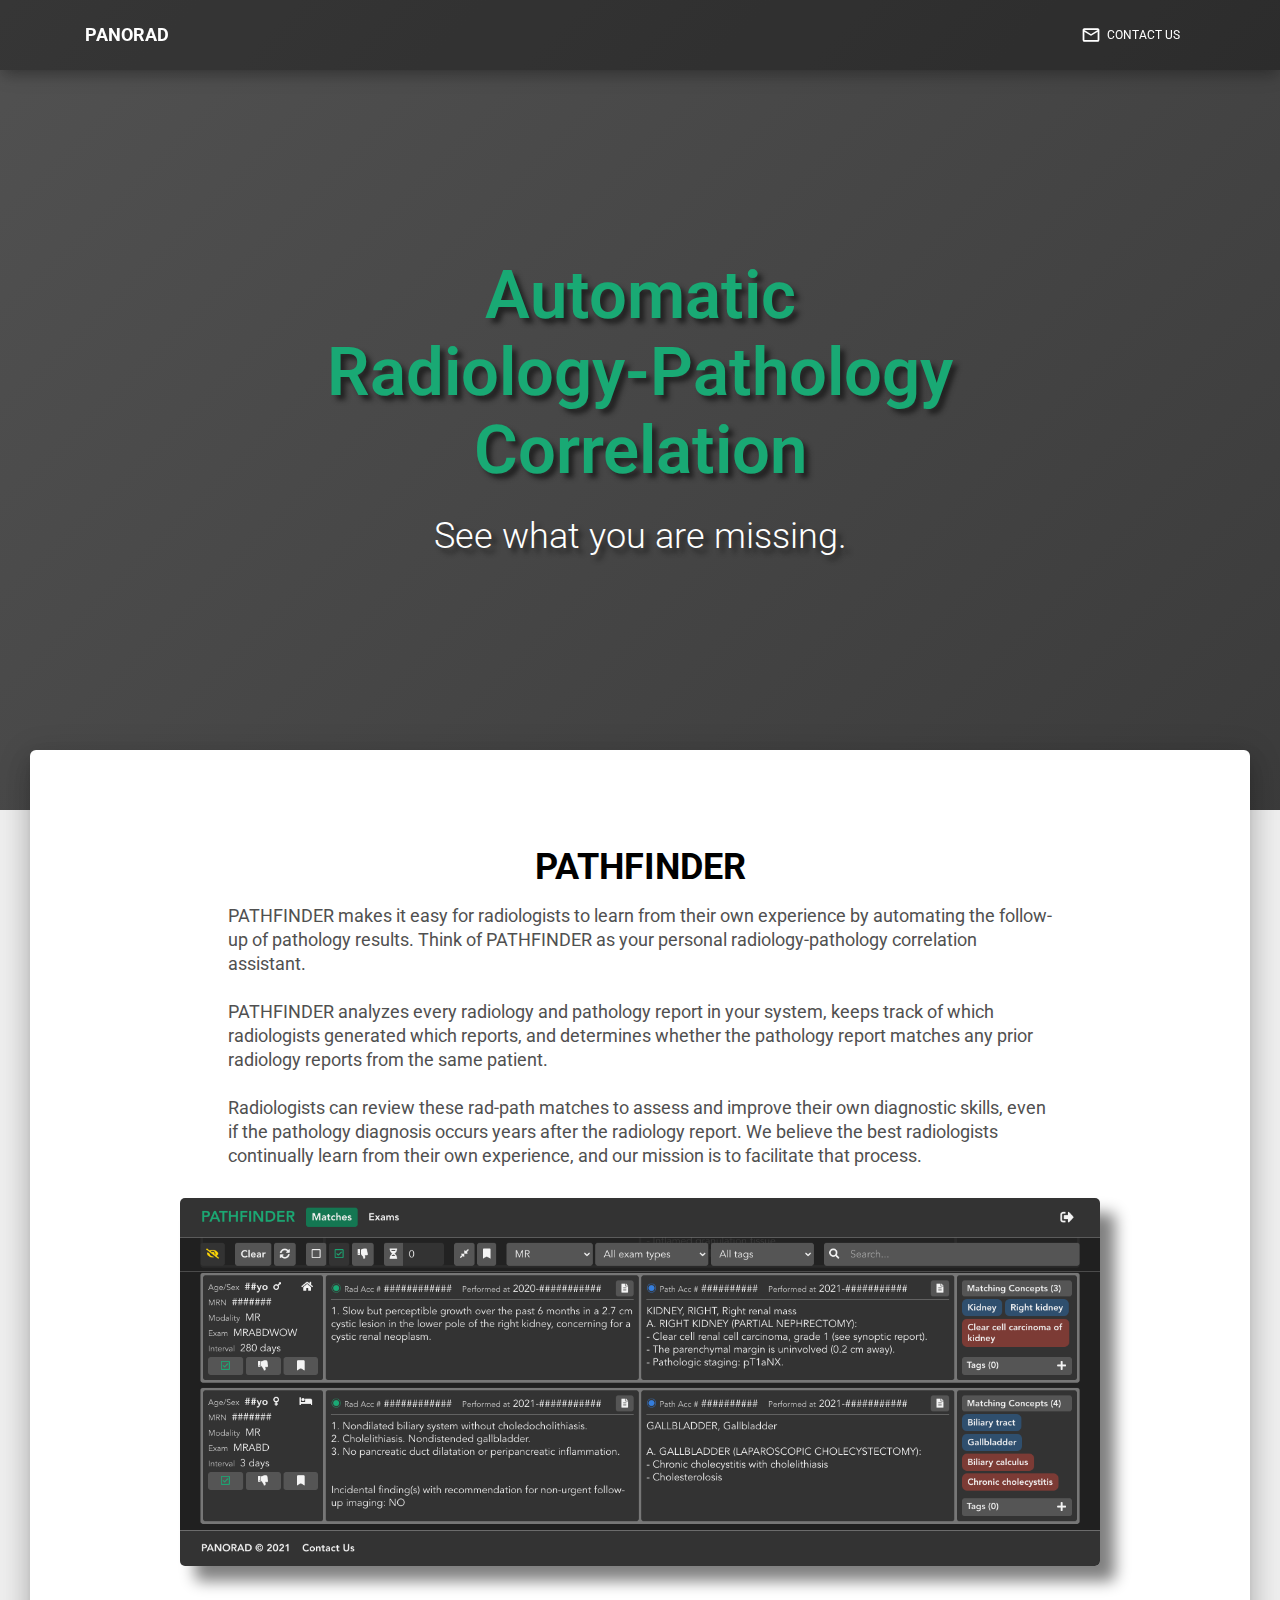
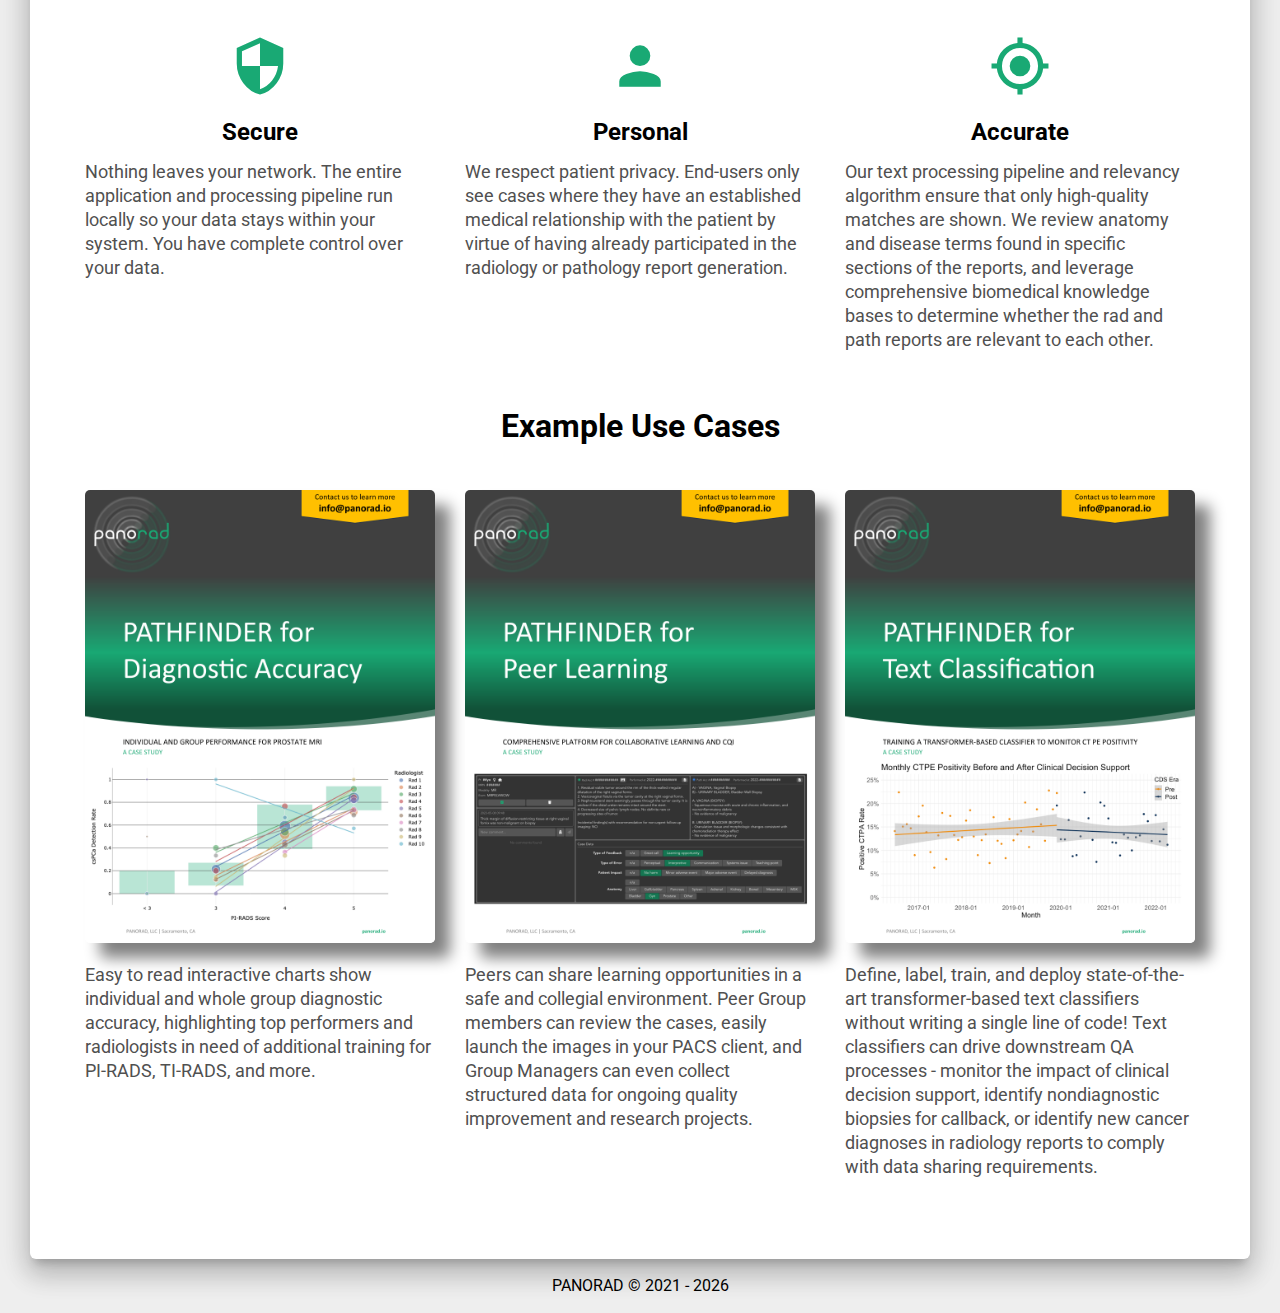
==== commit 801a513c: "Header bar color" ====
--- a/index.html
+++ b/index.html
@@ -42,7 +42,7 @@
       </div>
     </div>
   </div>
-  <nav class="navbar navbar-transparent navbar-color-on-scroll navbar-inverse bg-dark fixed-top navbar-expand-lg" color-on-scroll="100" id="sectionsNav">
+  <nav class="navbar navbar-color-on-scroll navbar-inverse bg-dark fixed-top navbar-expand-lg" color-on-scroll="100" id="sectionsNav">
     <div class="container">
       <div class="navbar-translate">
         <a class="navbar-brand" href="index.html">
@@ -82,7 +82,7 @@
             </a>
           </li>-->
           <li class="nav-item">
-            <a class="nav-link" href="mailto: info@panorad.io"><i class="material-icons">mail_outline</i> Contact Us</a>
+            <a class="nav-link" href="mailto: info@panorad.io"><i class="material-icons" target="_blank">mail_outline</i> Contact Us</a>
           </li>
         </ul>
       </div>
@@ -197,7 +197,7 @@
             </p>
           </div>
           <div class="col-md-4 ml-auto mr-auto" style="margin-top: 30px;">
-            <a href="./pdfs/PATHFINDER for Peer Learning.pdf">
+            <a href="./pdfs/PATHFINDER for Peer Learning.pdf" target="_blank">
               <img src="./images/peer_learning.png"
                 style="border-radius: 5px; width: 100%; object-fit:scale-down; box-shadow: 15px 15px 15px gray;">
               </img>
@@ -208,7 +208,7 @@
             </p>
           </div>
           <div class="col-md-4 ml-auto mr-auto" style="margin-top: 30px;">
-            <a href="./pdfs/PATHFINDER for Text Classifiers.pdf">
+            <a href="./pdfs/PATHFINDER for Text Classifiers.pdf" target="_blank">
               <img src="./images/text_classification.png"
                 style="border-radius: 5px; width: 100%; object-fit:scale-down; box-shadow: 15px 15px 15px gray;">
               </img>
--- a/assets/css/material-kit.css
+++ b/assets/css/material-kit.css
@@ -14885,7 +14885,7 @@
 
 .navbar.bg-dark {
   color: #ffffff;
-  background-color: #212121 !important;
+  background-color: #00000055 !important;
   box-shadow: 0 4px 20px 0px rgba(0, 0, 0, 0.14), 0 7px 12px -5px rgba(33, 33, 33, 0.46);
 }
 
